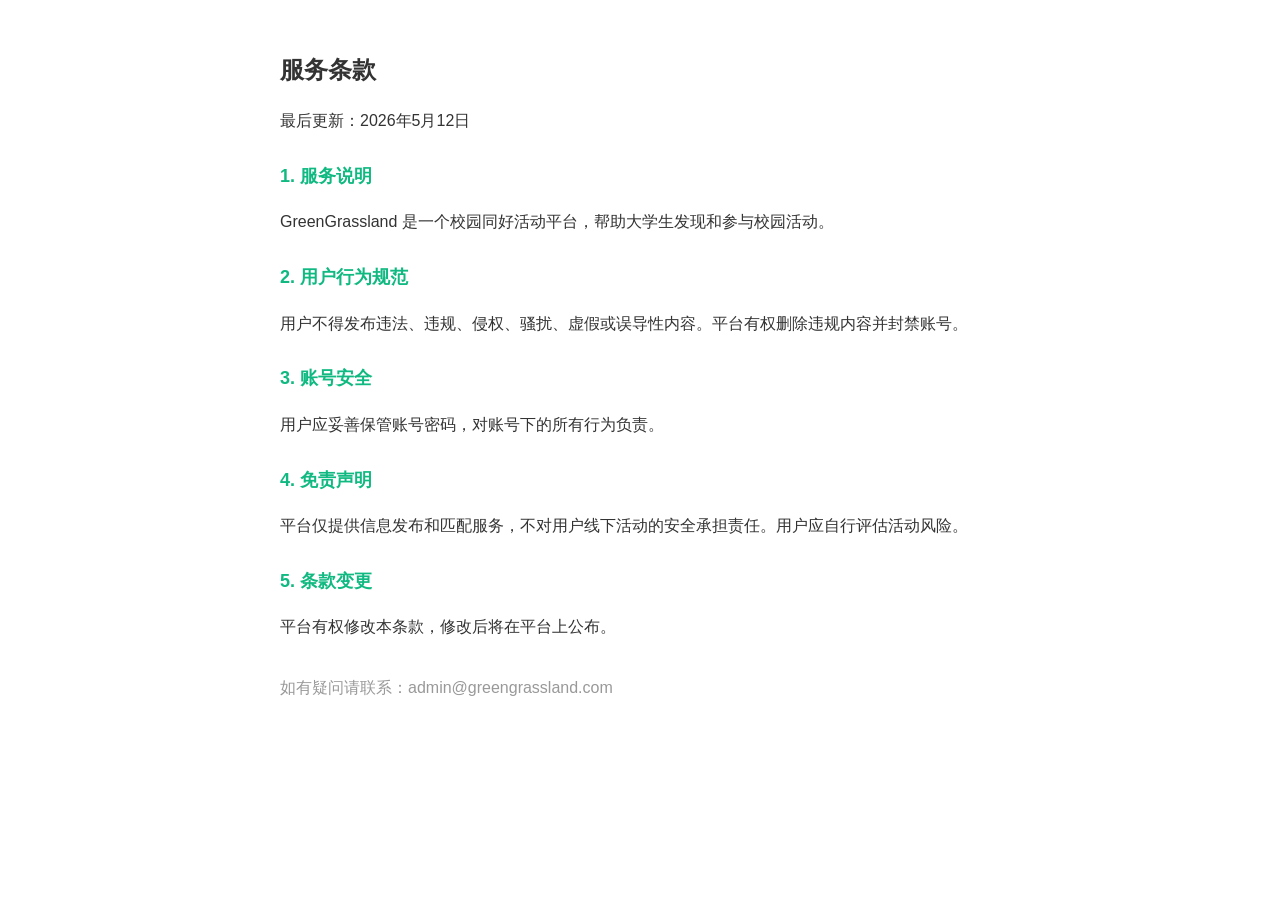
==== src/main/resources/static/terms.html @ 678d095e "feat(prd): v2.0 - login/register separation, forgot password, ToS/privacy Split smart login/register" ====
<!DOCTYPE html>
<html lang="zh-CN">
<head>
    <meta charset="UTF-8">
    <meta name="viewport" content="width=device-width, initial-scale=1.0">
    <title>服务条款 - GreenGrassland</title>
    <style>
        body { font-family: -apple-system, BlinkMacSystemFont, sans-serif; max-width: 720px; margin: 0 auto; padding: 32px 20px; color: #333; line-height: 1.8; }
        h1 { font-size: 24px; margin-bottom: 8px; }
        h2 { font-size: 18px; margin-top: 24px; color: #10b981; }
    </style>
</head>
<body>
    <h1>服务条款</h1>
    <p>最后更新：2026年5月12日</p>

    <h2>1. 服务说明</h2>
    <p>GreenGrassland 是一个校园同好活动平台，帮助大学生发现和参与校园活动。</p>

    <h2>2. 用户行为规范</h2>
    <p>用户不得发布违法、违规、侵权、骚扰、虚假或误导性内容。平台有权删除违规内容并封禁账号。</p>

    <h2>3. 账号安全</h2>
    <p>用户应妥善保管账号密码，对账号下的所有行为负责。</p>

    <h2>4. 免责声明</h2>
    <p>平台仅提供信息发布和匹配服务，不对用户线下活动的安全承担责任。用户应自行评估活动风险。</p>

    <h2>5. 条款变更</h2>
    <p>平台有权修改本条款，修改后将在平台上公布。</p>

    <p style="margin-top:32px;color:#999;">如有疑问请联系：admin@greengrassland.com</p>
</body>
</html>
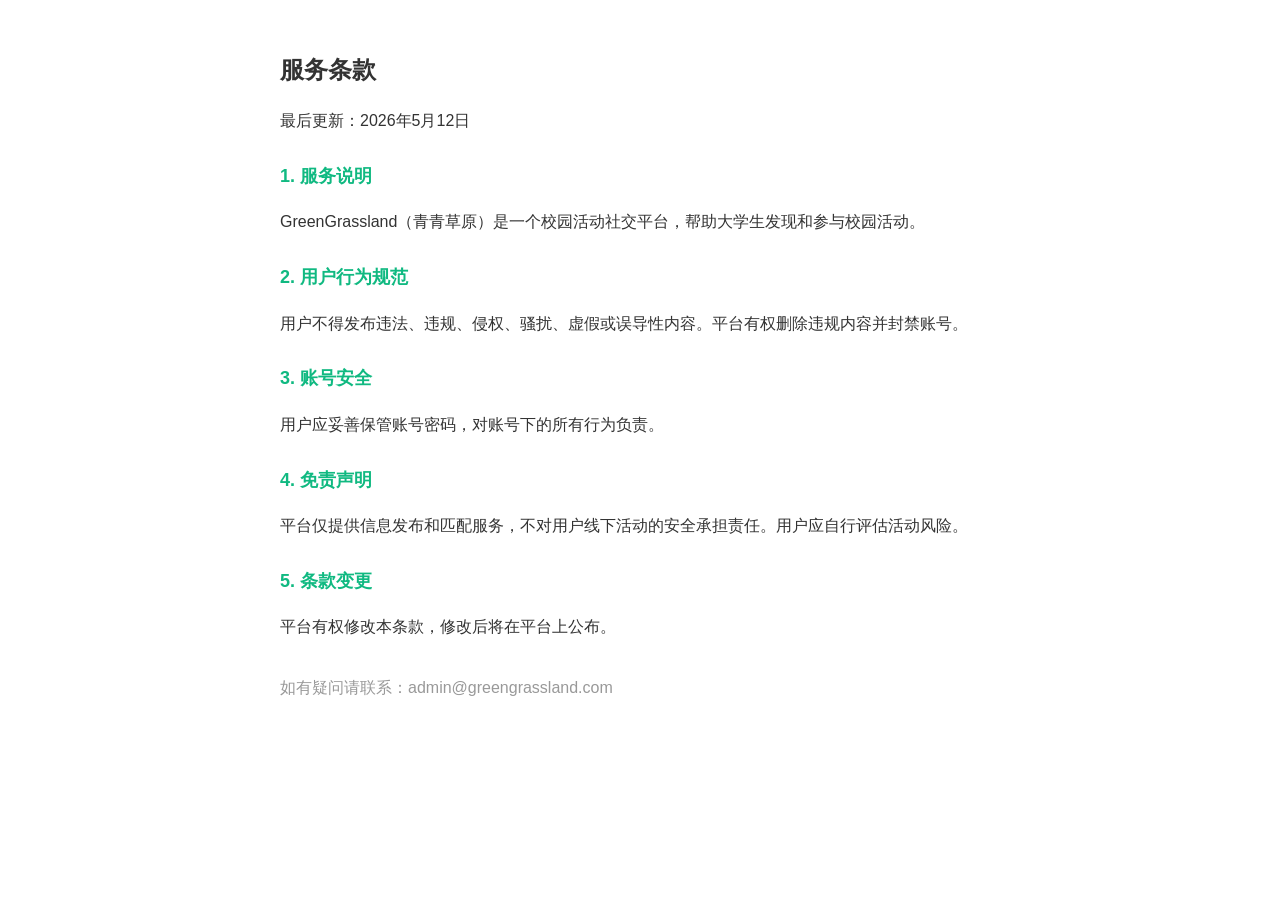
==== commit f37d6a27: "branding: rename 校园同好活动平台 to 青青草原 Change page title, header subtitle to 青青草原. Update terms page. Pos" ====
--- a/src/main/resources/static/terms.html
+++ b/src/main/resources/static/terms.html
@@ -15,7 +15,7 @@
     <p>最后更新：2026年5月12日</p>
 
     <h2>1. 服务说明</h2>
-    <p>GreenGrassland 是一个校园同好活动平台，帮助大学生发现和参与校园活动。</p>
+    <p>GreenGrassland（青青草原）是一个校园活动社交平台，帮助大学生发现和参与校园活动。</p>
 
     <h2>2. 用户行为规范</h2>
     <p>用户不得发布违法、违规、侵权、骚扰、虚假或误导性内容。平台有权删除违规内容并封禁账号。</p>
